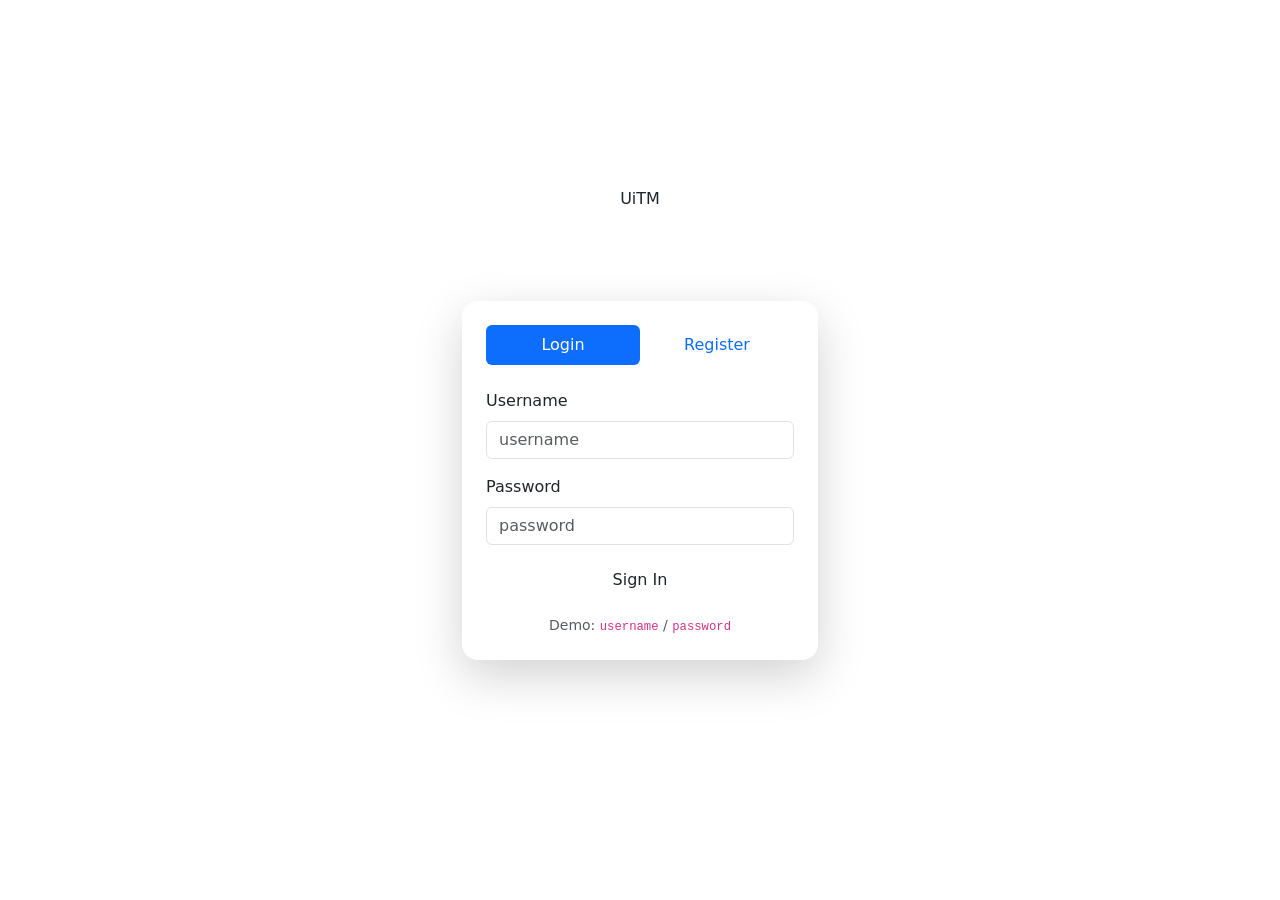
==== index.html @ f097b2de "Add files via upload" ====
<!DOCTYPE html>
<html lang="en">
<head>
  <meta charset="UTF-8">
  <meta name="viewport" content="width=device-width, initial-scale=1.0">
  <meta name="description" content="UiTM Student Portal - Login and Register">
  <meta name="author" content="Adib">
  <title>UiTM Student Portal | Login</title>
  <link href="https://cdn.jsdelivr.net/npm/bootstrap@5.3.3/dist/css/bootstrap.min.css" rel="stylesheet">
  <link rel="stylesheet" href="css/style.css">
</head>
<body class="auth-bg">

  <div class="container">
    <div class="row justify-content-center align-items-center min-vh-100">
      <div class="col-md-6 col-lg-4">

        <div class="text-center mb-4">
          <div class="uitm-logo mx-auto mb-2">UiTM</div>
          <h4 class="text-white fw-bold">Student Portal</h4>
          <p class="text-white-50 small">Universiti Teknologi MARA</p>
        </div>

        <div class="card shadow-lg border-0 rounded-4">
          <div class="card-body p-4">

            <ul class="nav nav-pills nav-justified mb-4" id="authTabs" role="tablist">
              <li class="nav-item">
                <button class="nav-link active" id="login-tab" data-bs-toggle="pill"
                        data-bs-target="#loginPane" type="button" role="tab">Login</button>
              </li>
              <li class="nav-item">
                <button class="nav-link" id="register-tab" data-bs-toggle="pill"
                        data-bs-target="#registerPane" type="button" role="tab">Register</button>
              </li>
            </ul>

            <div class="tab-content">

              <div class="tab-pane fade show active" id="loginPane">
                <form id="loginForm" novalidate>
                  <div class="mb-3">
                    <label for="loginUsername" class="form-label">Username</label>
                    <input type="text" class="form-control" id="loginUsername"
                           placeholder="username" required>
                  </div>
                  <div class="mb-3">
                    <label for="loginPassword" class="form-label">Password</label>
                    <input type="password" class="form-control" id="loginPassword"
                           placeholder="password" required>
                  </div>
                  <div id="loginError" class="alert alert-danger py-2 small d-none"></div>
                  <button type="submit" class="btn btn-uitm w-100">Sign In</button>
                  <p class="text-center text-muted small mt-3 mb-0">
                    Demo: <code>username</code> / <code>password</code>
                  </p>
                </form>
              </div>

              <div class="tab-pane fade" id="registerPane">
                <form id="registerForm" novalidate>
                  <div class="mb-3">
                    <label for="regUsername" class="form-label">Username</label>
                    <input type="text" class="form-control" id="regUsername"
                           placeholder="username" required>
                  </div>
                  <div class="mb-3">
                    <label for="regPassword" class="form-label">Password</label>
                    <input type="password" class="form-control" id="regPassword"
                           placeholder="password" minlength="6" required>
                  </div>
                  <div id="regError" class="alert alert-danger py-2 small d-none"></div>
                  <div id="regSuccess" class="alert alert-success py-2 small d-none"></div>
                  <button type="submit" class="btn btn-uitm w-100">Create Account</button>
                </form>
              </div>

            </div>
          </div>
        </div>

        <p class="text-center text-white-50 small mt-3">
          © 2026 UiTM Student Portal · Developed by Adib
        </p>
      </div>
    </div>
  </div>

  <script src="https://cdn.jsdelivr.net/npm/bootstrap@5.3.3/dist/js/bootstrap.bundle.min.js"></script>
  <script src="js/auth.js"></script>
</body>
</html>
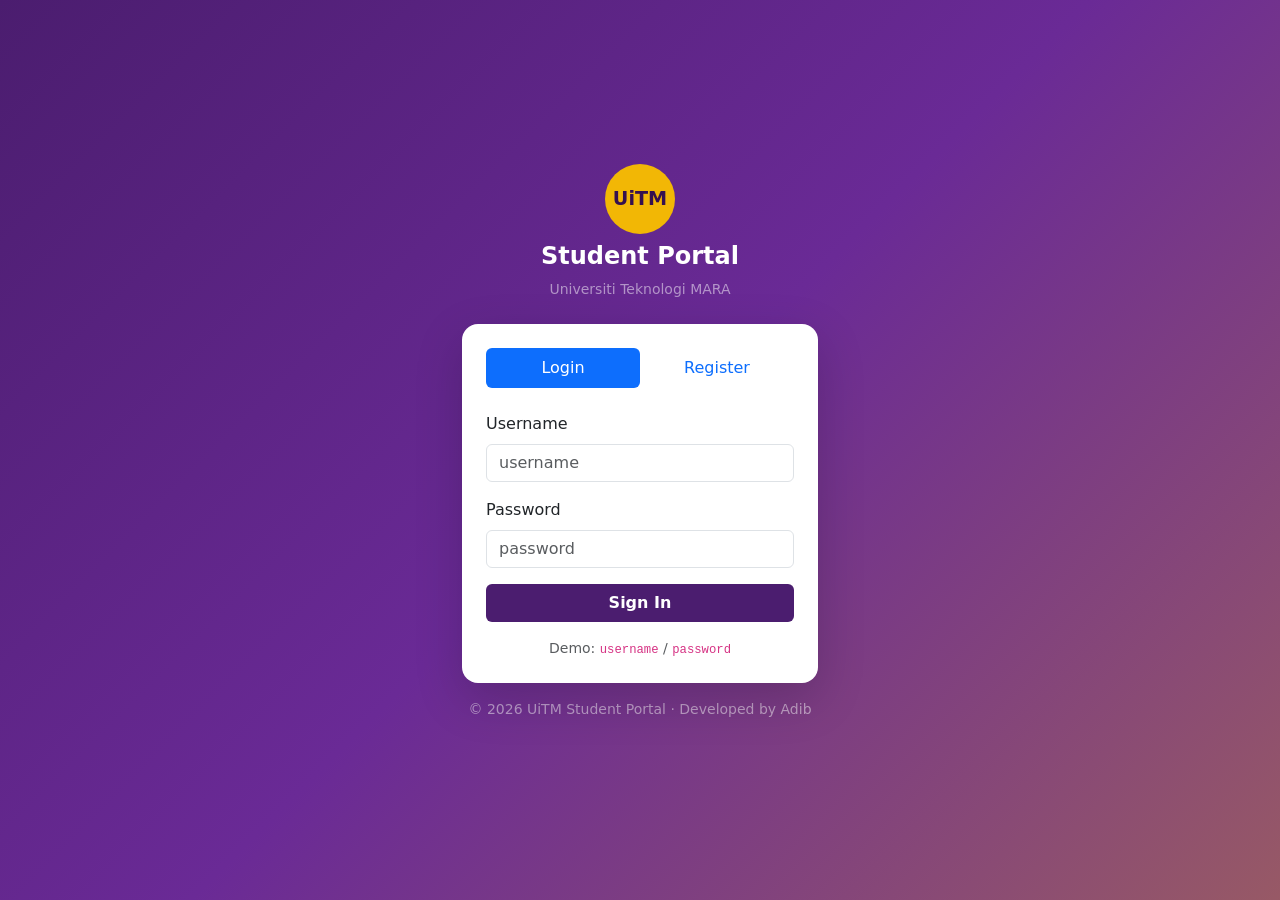
==== commit 0f092301: "Update index.html" ====
--- a/index.html
+++ b/index.html
@@ -7,7 +7,7 @@
   <meta name="author" content="Adib">
   <title>UiTM Student Portal | Login</title>
   <link href="https://cdn.jsdelivr.net/npm/bootstrap@5.3.3/dist/css/bootstrap.min.css" rel="stylesheet">
-  <link rel="stylesheet" href="css/style.css">
+  <link rel="stylesheet" href="style.css">
 </head>
 <body class="auth-bg">
 
@@ -89,4 +89,4 @@
   <script src="https://cdn.jsdelivr.net/npm/bootstrap@5.3.3/dist/js/bootstrap.bundle.min.js"></script>
   <script src="js/auth.js"></script>
 </body>
-</html>+</html>
--- a/style.css
+++ b/style.css
@@ -0,0 +1,72 @@
+/* ===== UiTM Student Portal - Custom Styles ===== */
+
+:root {
+  --uitm-purple: #4b1d6f;
+  --uitm-purple-dark: #35104f;
+  --uitm-gold: #f2b705;
+}
+
+body {
+  font-family: 'Segoe UI', system-ui, -apple-system, sans-serif;
+  background-color: #f5f4f8;
+  min-height: 100vh;
+  display: flex;
+  flex-direction: column;
+}
+
+.bg-uitm {
+  background-color: var(--uitm-purple) !important;
+}
+
+.brand-badge {
+  background: var(--uitm-gold);
+  color: var(--uitm-purple-dark);
+  padding: 2px 8px;
+  border-radius: 4px;
+  font-weight: 800;
+  font-size: 0.85em;
+}
+
+.btn-uitm {
+  background-color: var(--uitm-purple);
+  color: #fff;
+  font-weight: 600;
+}
+.btn-uitm:hover {
+  background-color: var(--uitm-purple-dark);
+  color: #fff;
+}
+
+.auth-bg {
+  background: linear-gradient(135deg, var(--uitm-purple) 0%, #6a2a96 50%, var(--uitm-gold) 200%);
+  min-height: 100vh;
+}
+
+.uitm-logo {
+  width: 70px;
+  height: 70px;
+  background: var(--uitm-gold);
+  color: var(--uitm-purple-dark);
+  border-radius: 50%;
+  display: flex;
+  align-items: center;
+  justify-content: center;
+  font-weight: 800;
+  font-size: 1.2rem;
+}
+
+.stat-card {
+  transition: transform 0.15s ease;
+}
+.stat-card:hover {
+  transform: translateY(-3px);
+}
+
+.footer {
+  margin-top: auto;
+}
+
+@media (max-width: 576px) {
+  .auth-bg .card-body { padding: 1.25rem !important; }
+  h2 { font-size: 1.4rem; }
+}
